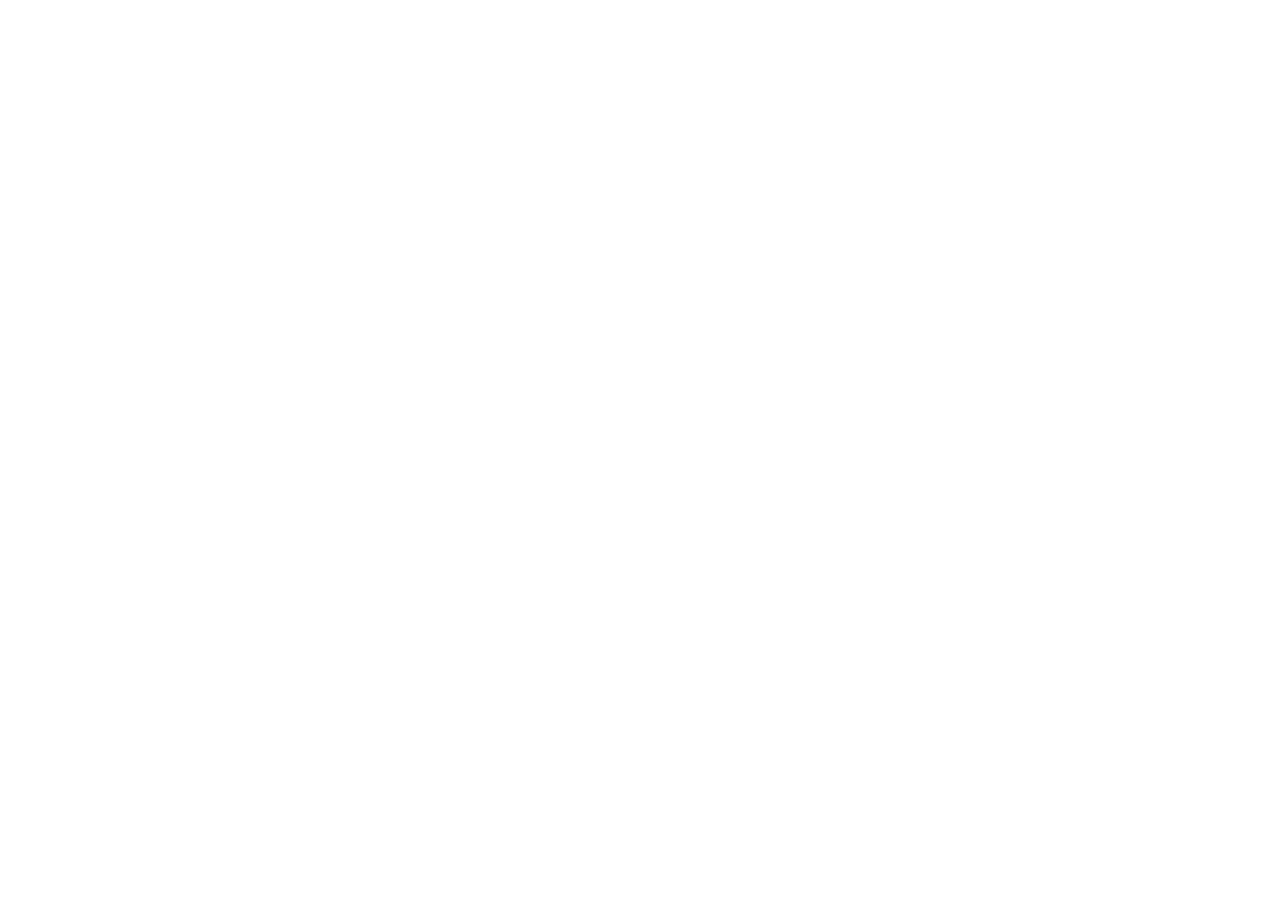
==== index.html @ e6f6403b "v" ====
<!DOCTYPE html>
<html lang="en">

<head>
    <meta charset="UTF-8">
    <meta http-equiv="X-UA-Compatible" content="IE=edge">
    <meta name="viewport" content="width=device-width, initial-scale=1.0">
    <link rel="shortcut icon" href="Images/favicon.ico" type="image/x-icon">
    <link rel="stylesheet" href="CSS/style.css">
    <title>Rockstar Games</title>
</head>

<body>
    <header>
        <nav>

        </nav>
    </header>
</body>

</html>
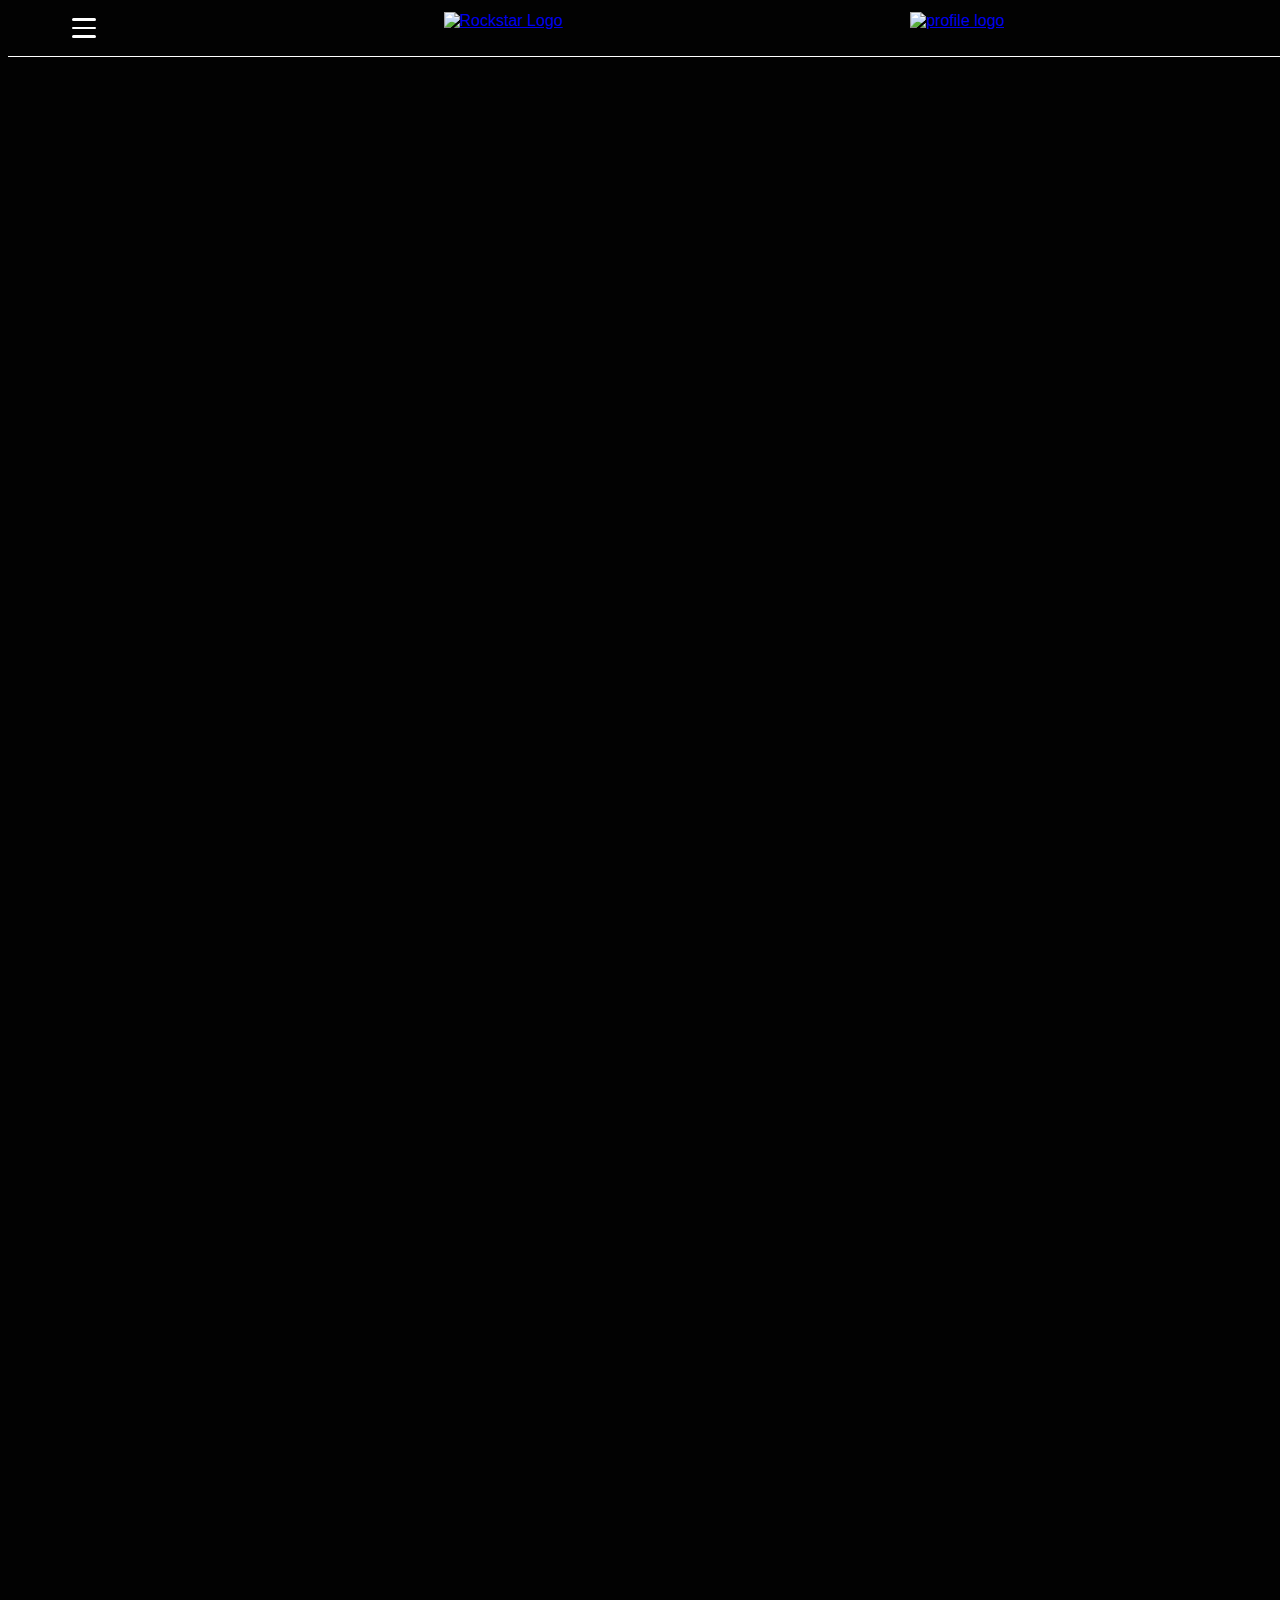
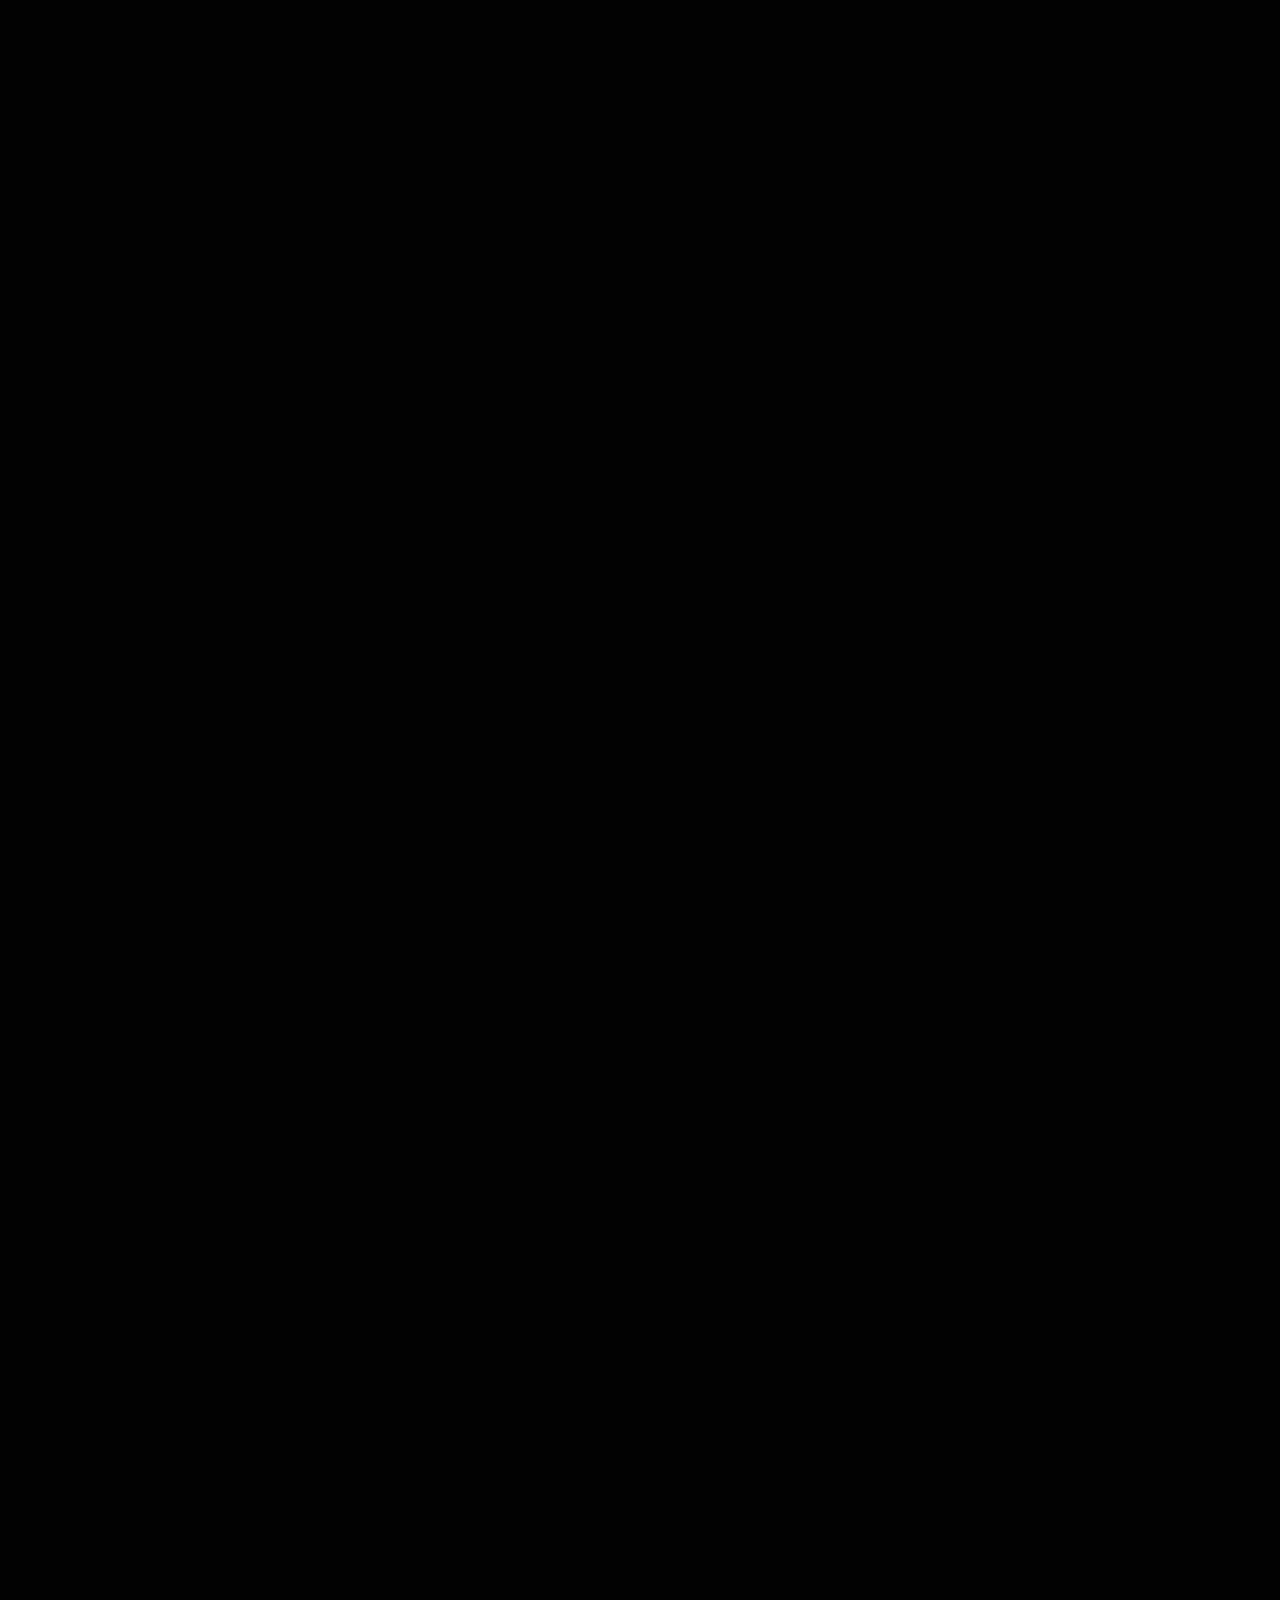
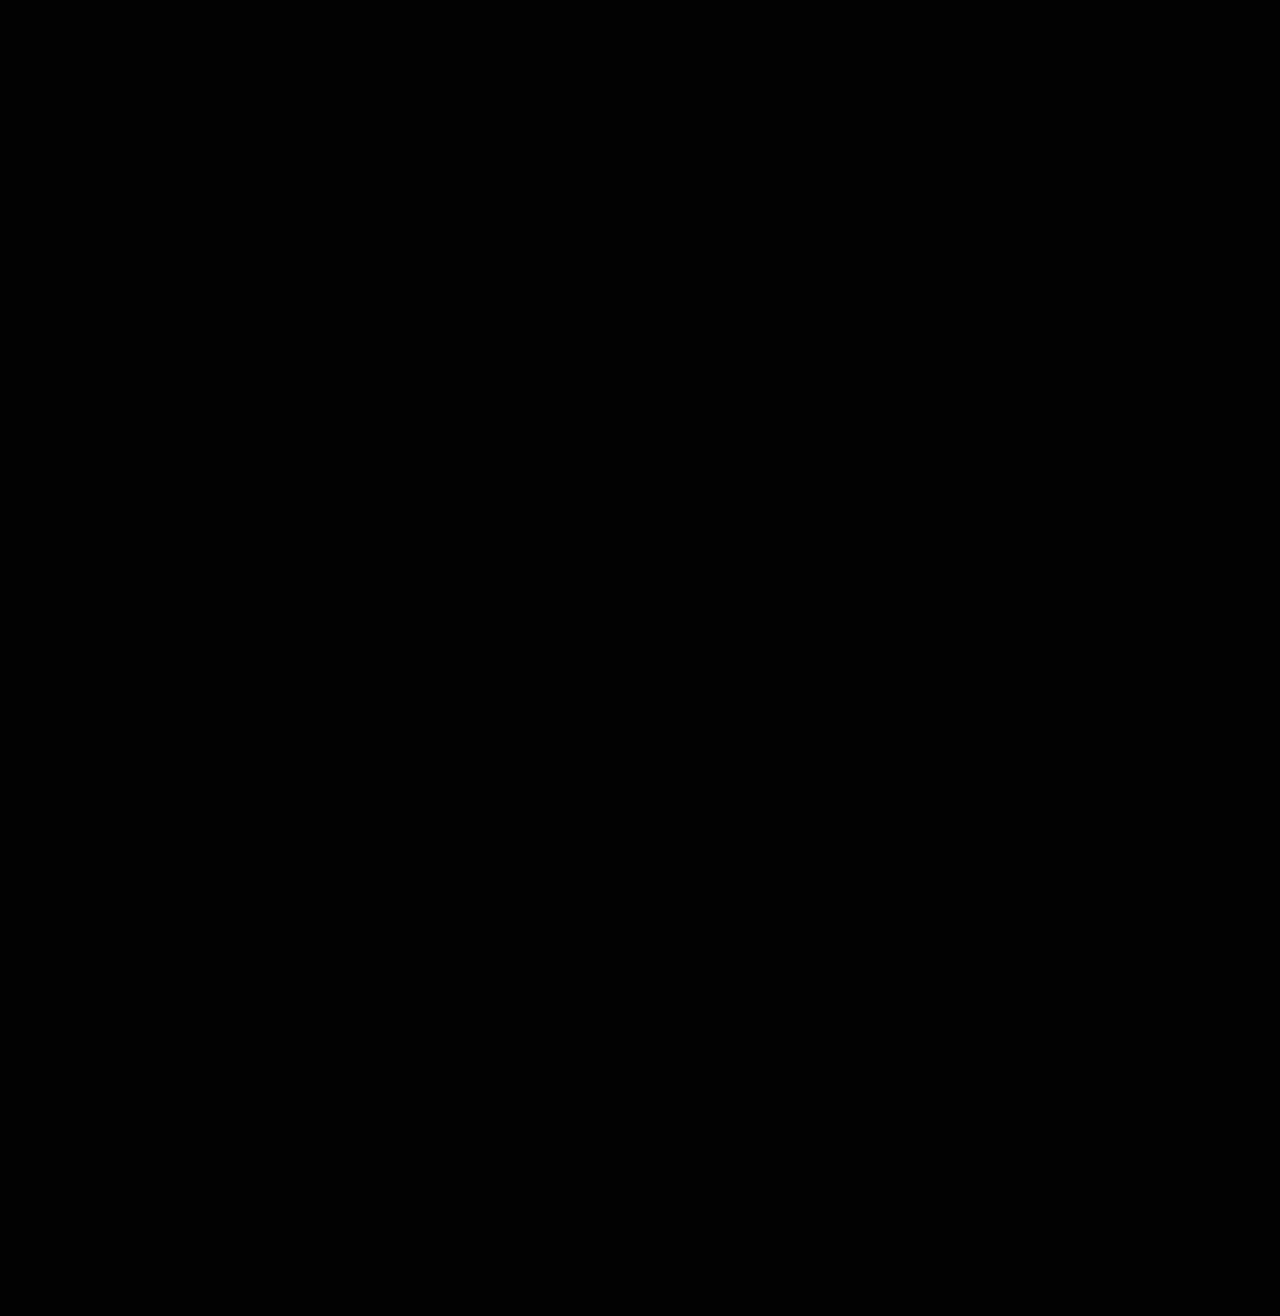
==== commit 1a331e56: "v" ====
--- a/index.html
+++ b/index.html
@@ -2,20 +2,46 @@
 <html lang="en">
 
 <head>
-    <meta charset="UTF-8">
-    <meta http-equiv="X-UA-Compatible" content="IE=edge">
-    <meta name="viewport" content="width=device-width, initial-scale=1.0">
-    <link rel="shortcut icon" href="Images/favicon.ico" type="image/x-icon">
-    <link rel="stylesheet" href="CSS/style.css">
+    <meta charset="UTF-8" />
+    <meta http-equiv="X-UA-Compatible" content="IE=edge" />
+    <meta name="viewport" content="width=device-width, initial-scale=1.0" />
+    <link rel="shortcut icon" href="Images/favicon.ico" type="image/x-icon" />
+    <link rel="stylesheet" href="CSS/style.css" />
+    <link href="https://cdn.jsdelivr.net/npm/bootstrap@5.3.0-alpha3/dist/css/bootstrap.min.css" rel="stylesheet"
+        integrity="sha384-KK94CHFLLe+nY2dmCWGMq91rCGa5gtU4mk92HdvYe+M/SXH301p5ILy+dN9+nJOZ" crossorigin="anonymous">
     <title>Rockstar Games</title>
 </head>
 
 <body>
     <header>
-        <nav>
+        <div class="header-nav text-center">
+            <div class="d-flex hamb-icon align-items-center">
+                <div>
+                    <a href="#">
+                        <div></div>
+                        <div></div>
+                        <div></div>
+                    </a>
+                </div>
+            </div>
+            <a href="#" class="logo"><img src="Images/logo.svg" alt="Rockstar Logo" class="logo-img"></a>
+            <div class="d-flex justify-content-end profile-logo align-items-center">
+                <div>
+                    <a href="#"><img src="Images/profile.svg" alt="profile logo"></a>
+                </div>
+            </div>
+        </div>
+    </header>
+    <main>
+        <div>
+            <section></section>
+        </div>
+    </main>
+    <script src="https://cdnjs.cloudflare.com/ajax/libs/jquery/3.6.4/jquery.min.js"
+        integrity="sha512-pumBsjNRGGqkPzKHndZMaAG+bir374sORyzM3uulLV14lN5LyykqNk8eEeUlUkB3U0M4FApyaHraT65ihJhDpQ=="
+        crossorigin="anonymous" referrerpolicy="no-referrer"></script>
+    <script src="JS/script.js"></script>
 
-        </nav>
-    </header>
 </body>
 
 </html>--- a/CSS/style.css
+++ b/CSS/style.css
@@ -0,0 +1,51 @@
+body {
+    background-color: #020202 !important;
+    height: 500vh;
+    font-family: "Helvetica";
+}
+
+header {
+    height: auto;
+    width: 100%;
+}
+
+.header-nav div div a div {
+    width: 24px;
+    height: 2.5px;
+    background-color: white;
+    margin: 6px 0;
+    border-radius: 10px 10px;
+}
+
+.header-nav {
+    display: grid;
+    grid-template-columns: auto auto;
+    background-color: #020202;
+    position: fixed;
+    top: 0;
+    width: 100%;
+    transition: top 0.3s;
+    padding: 12px 4rem;
+    border-bottom: 0.1px solid white;
+}
+
+.logo-img {
+    height: 55px;
+    width: 55px;
+}
+
+.hamb-icon {
+    grid-column: 1;
+    grid-row: 3;
+}
+
+.logo {
+    grid-column: 2;
+    grid-row: 3;
+}
+
+.profile-logo {
+    grid-column: 3;
+    grid-row: 3;
+    
+}
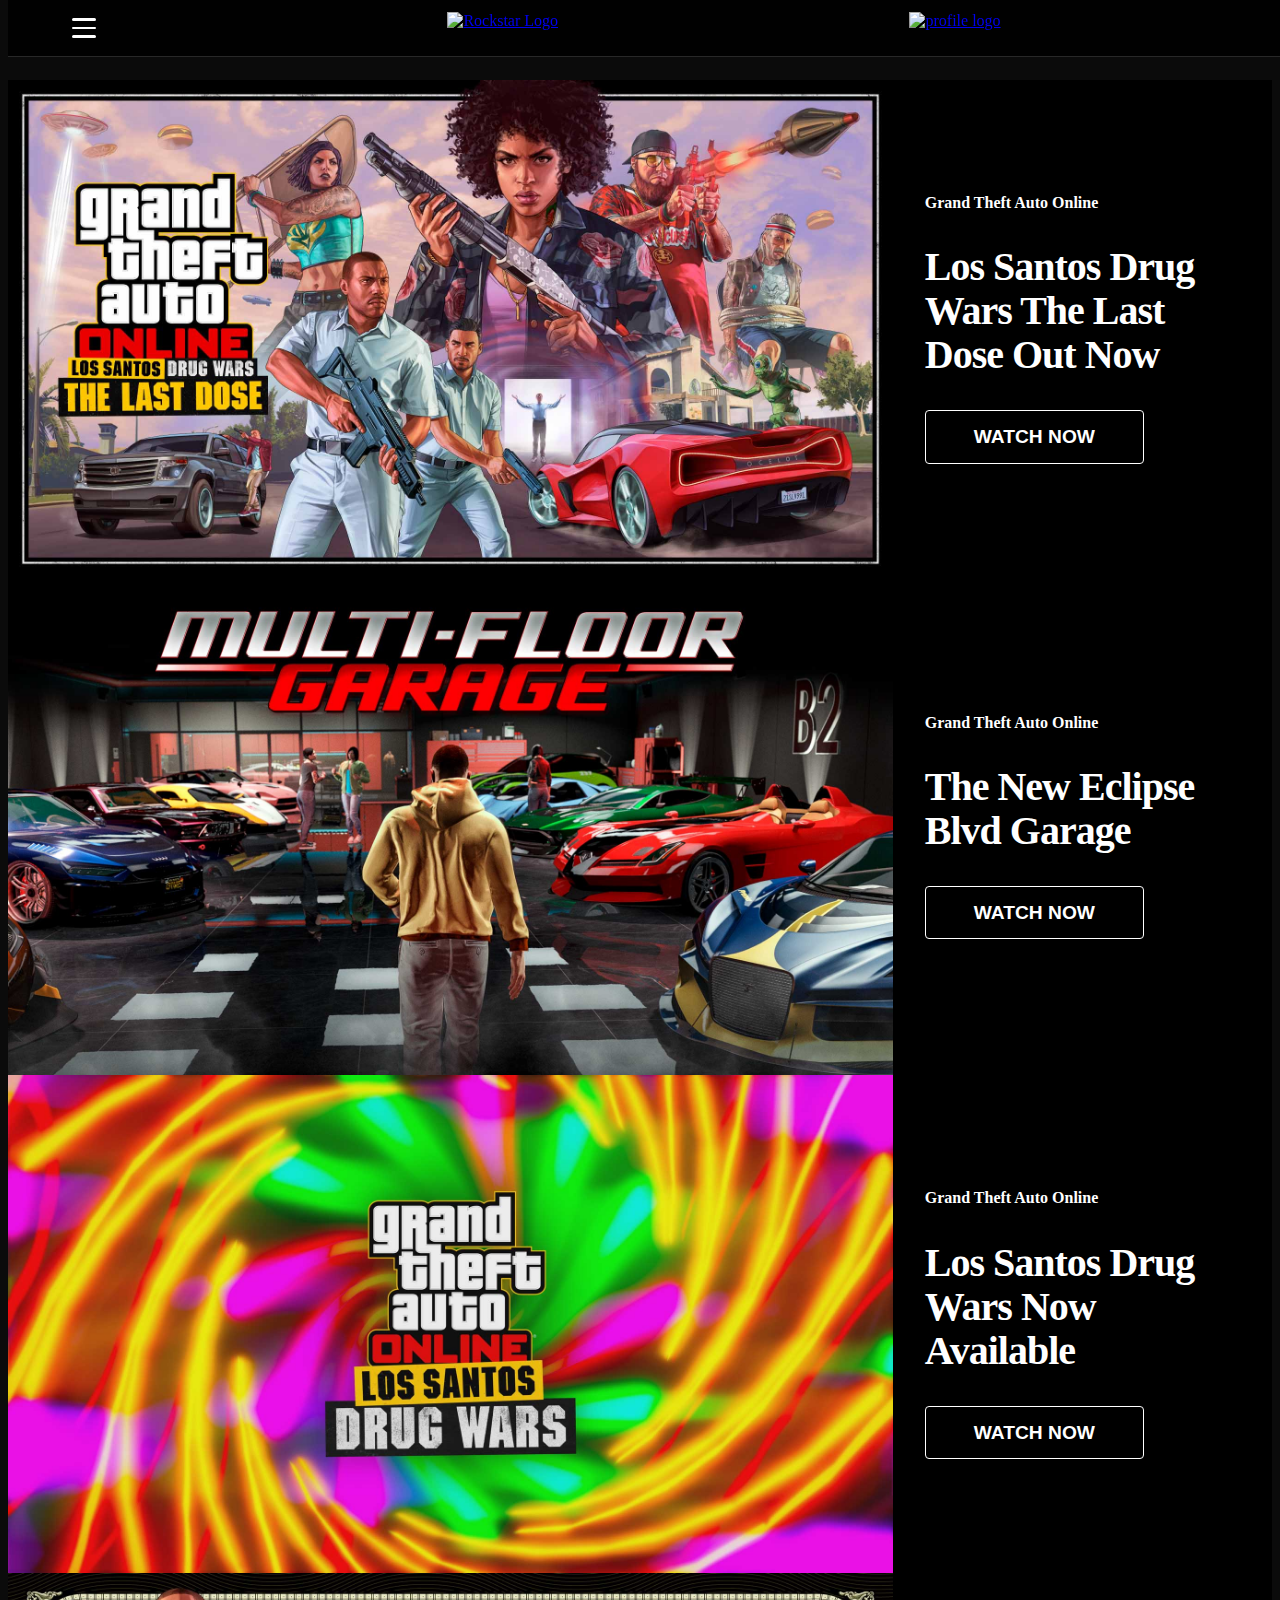
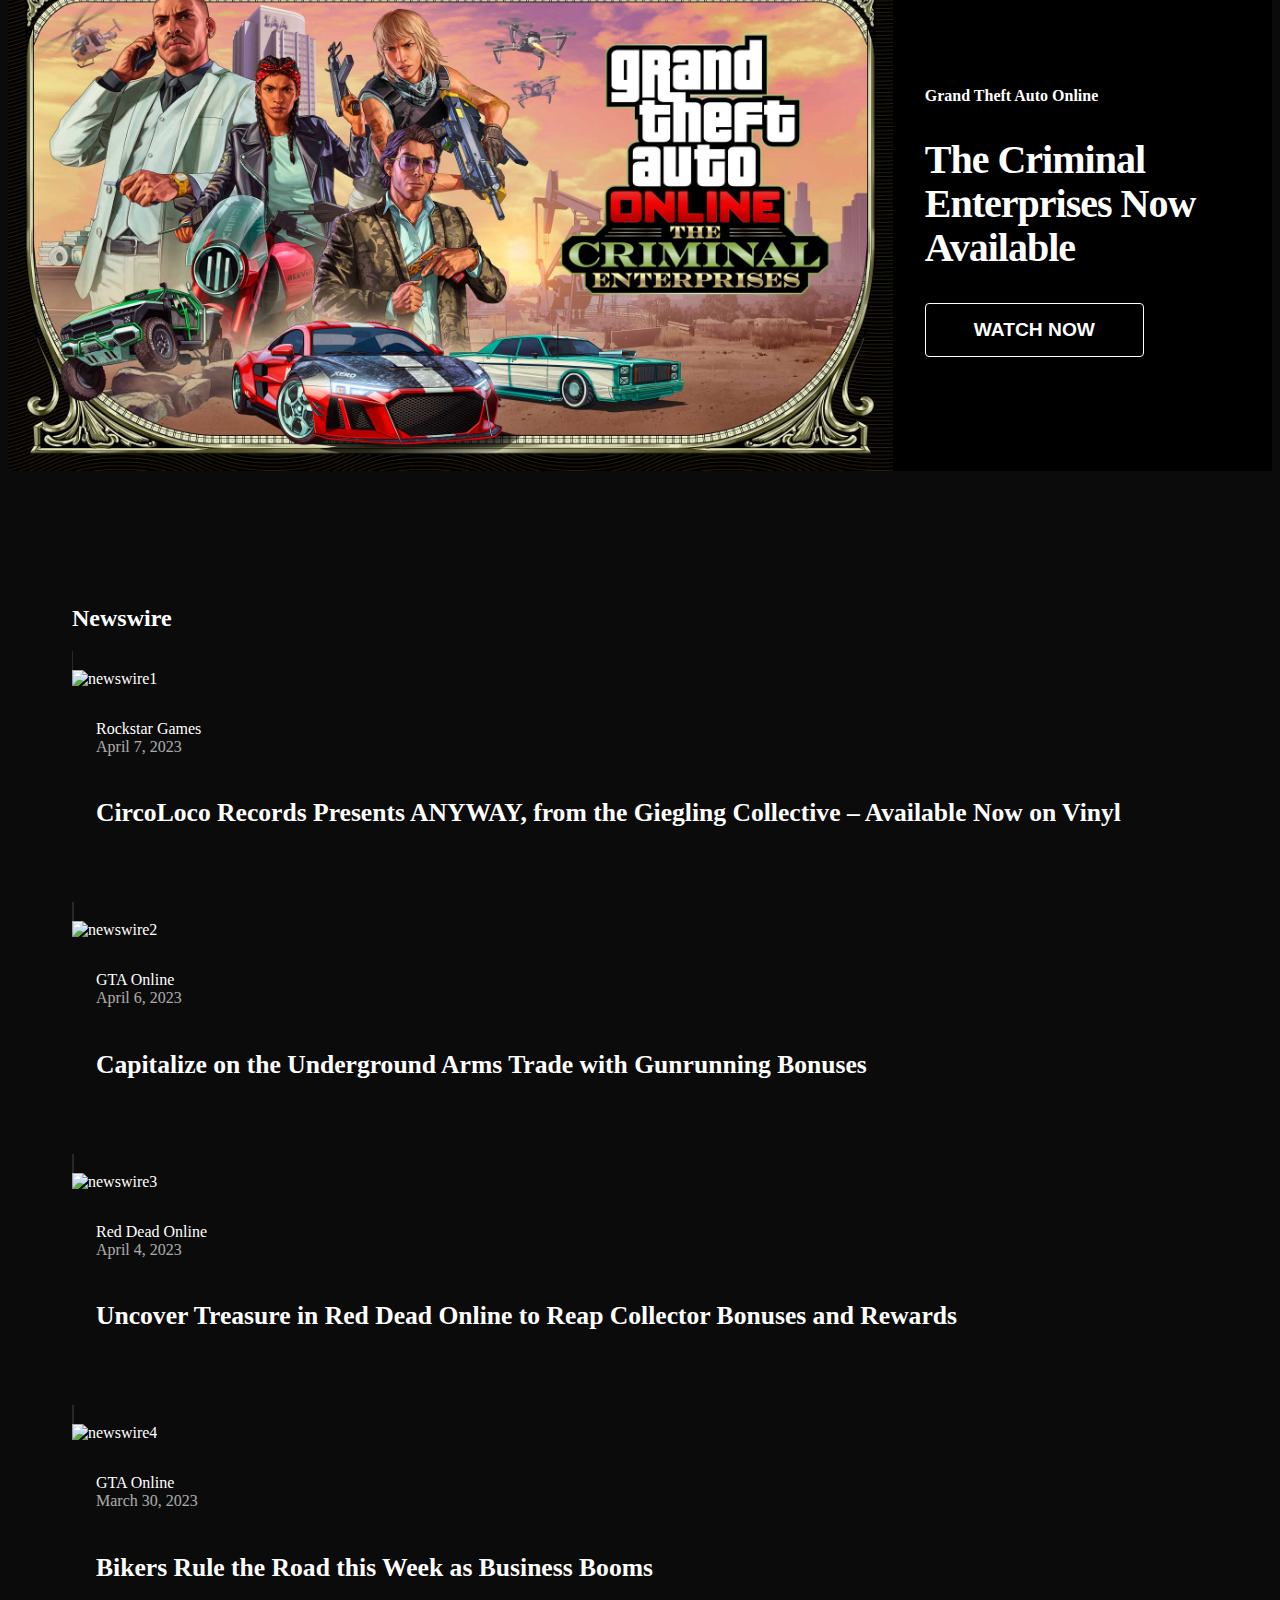
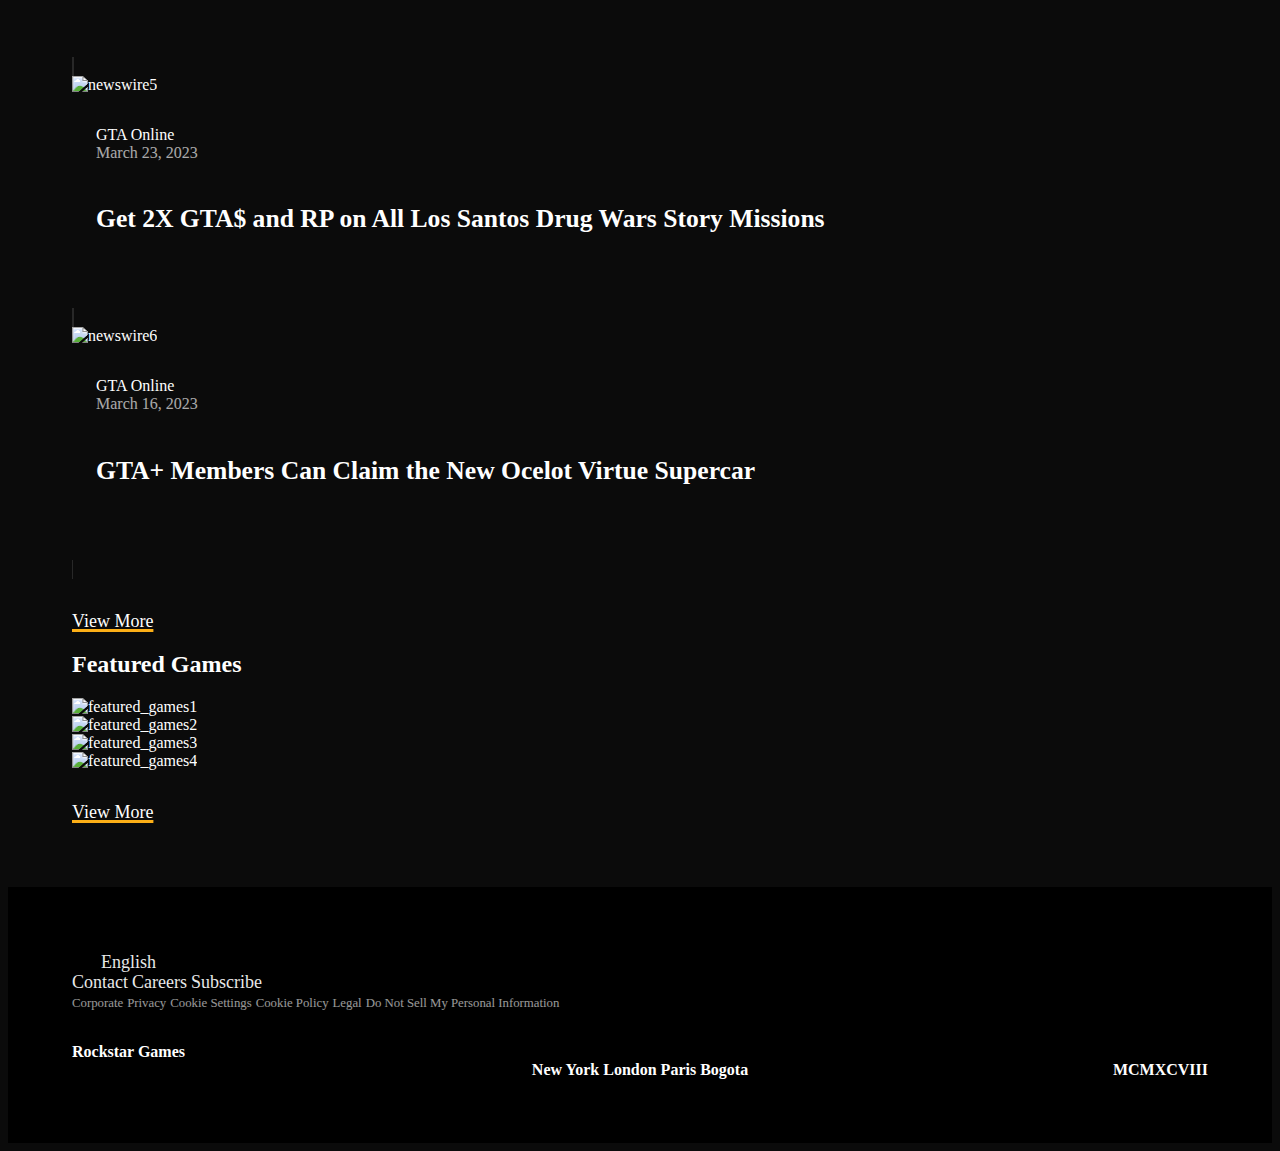
==== commit 14169fcc: "v" ====
--- a/index.html
+++ b/index.html
@@ -7,8 +7,10 @@
     <meta name="viewport" content="width=device-width, initial-scale=1.0" />
     <link rel="shortcut icon" href="Images/favicon.ico" type="image/x-icon" />
     <link rel="stylesheet" href="CSS/style.css" />
+    <link rel="stylesheet" href="//code.jquery.com/ui/1.13.2/themes/base/jquery-ui.css">
     <link href="https://cdn.jsdelivr.net/npm/bootstrap@5.3.0-alpha3/dist/css/bootstrap.min.css" rel="stylesheet"
-        integrity="sha384-KK94CHFLLe+nY2dmCWGMq91rCGa5gtU4mk92HdvYe+M/SXH301p5ILy+dN9+nJOZ" crossorigin="anonymous">
+        integrity="sha384-KK94CHFLLe+nY2dmCWGMq91rCGa5gtU4mk92HdvYe+M/SXH301p5ILy+dN9+nJOZ" crossorigin="anonymous" />
+    <link rel="stylesheet" type="text/css" href="//cdn.jsdelivr.net/npm/slick-carousel@1.8.1/slick/slick.css" />
     <title>Rockstar Games</title>
 </head>
 
@@ -17,31 +19,272 @@
         <div class="header-nav text-center">
             <div class="d-flex hamb-icon align-items-center">
                 <div>
-                    <a href="#">
+                    <a href="#" class="hamb-bars">
                         <div></div>
                         <div></div>
                         <div></div>
                     </a>
                 </div>
             </div>
-            <a href="#" class="logo"><img src="Images/logo.svg" alt="Rockstar Logo" class="logo-img"></a>
+
+            <a href="#" class="logo"><img src="Images/logo.svg" alt="Rockstar Logo" class="logo-img" /></a>
             <div class="d-flex justify-content-end profile-logo align-items-center">
                 <div>
-                    <a href="#"><img src="Images/profile.svg" alt="profile logo"></a>
-                </div>
-            </div>
+                    <a href="#"><img src="Images/profile.svg" alt="profile logo" /></a>
+                    <nav class="hide">
+                        <div>
+                            <a href="#" class="d-flex justify-content-start">Sign In</a>
+                            <a href="#" class="d-flex justify-content-start">Join Social Club</a>
+                        </div>
+                    </nav>
+                </div>
+                <div class="hide">
+                    <div><a>Sign In</a><a>Join Social Club</a></div>
+                </div>
+            </div>
+
         </div>
     </header>
-    <main>
-        <div>
-            <section></section>
+
+    <main class="mt-80">
+        <div id="sidebar" class="hide">
+            <div class="d-grid side-first">
+                <div class="side-search">
+                    <form>
+                        <button></button>
+                        <input placeholder="Search Rockstar Games">
+                    </form>
+                </div>
+                <div class="side-content">
+                    <a href="#">Newswire</a>
+                    <a href="#">Games</a>
+                    <a href="#">Videos</a>
+                    <a href="#">Downloads</a>
+                    <a href="#">Support</a>
+                    <a href="#">Social Club</a>
+                    <a href="#">Launcher</a>
+                    <a href="#">Store</a>
+                </div>
+            </div>
+        </div>
+        <section>
+            <div class="main-carousel">
+                <div class="carousel-cell">
+                    <img src="Images/slide1.jpg" alt="slide1" />
+                    <div class="slide-content w-100 ">
+                        <a class="cell-content">
+                            <div class="d-flex flex-column">
+                                <div class="d-grid cell-title">
+                                    <div>Grand Theft Auto Online</div>
+                                    <h2>Los Santos Drug Wars The Last Dose Out Now</h2>
+                                </div>
+                                <button class="align-self-start">Watch Now</button>
+                            </div>
+                        </a>
+                    </div>
+                </div>
+                <div class="carousel-cell">
+                    <img src="Images/slide2.jpg" alt="slide2" />
+                    <div class="slide-content w-100">
+                        <a class="cell-content">
+                            <div class="d-flex flex-column">
+                                <div class="d-grid cell-title">
+                                    <div>Grand Theft Auto Online</div>
+                                    <h2>The New Eclipse Blvd Garage</h2>
+                                </div>
+                                <button class="align-self-start">Watch Now</button>
+                            </div>
+                        </a>
+                    </div>
+                </div>
+                <div class="carousel-cell">
+                    <img src="Images/slide3.jpg" alt="slide3" />
+                    <div class="slide-content w-100">
+                        <a class="cell-content">
+                            <div class="d-flex flex-column">
+                                <div class="d-grid cell-title">
+                                    <div>Grand Theft Auto Online</div>
+                                    <h2>Los Santos Drug Wars Now Available</h2>
+                                </div>
+                                <button class="align-self-start">Watch Now</button>
+                            </div>
+                        </a>
+                    </div>
+                </div>
+                <div class="carousel-cell">
+                    <img src="Images/slide4.jpg" alt="slide4" />
+                    <div class="slide-content w-100">
+                        <a class="cell-content">
+                            <div class="d-flex flex-column">
+                                <div class="d-grid cell-title">
+                                    <div>Grand Theft Auto Online</div>
+                                    <h2>The Criminal Enterprises Now Available</h2>
+                                </div>
+                                <button class="align-self-start">Watch Now</button>
+                            </div>
+                        </a>
+                    </div>
+                </div>
+            </div>
+        </section>
+        <div class="newswire container d-grid">
+            <section class="d-flex flex-column">
+                <h2 class="mb-4"><a href="#">Newswire</a></h2>
+                <div class="d-grid newswire-tile">
+                    <a href="#" class="d-flex flex-column rounded-1">
+                        <div class="newswire-img w-100 rounded-1">
+                            <img class="w-100 rounded-1" src="Images/newswire1.jpg" alt="newswire1">
+                        </div>
+                        <div class="newswire-content d-grid">
+                            <div class="d-flex newswire-content-title">
+                                <div class="pe-3">Rockstar Games</div>
+                                <time datetime="4/7/23, 9:00 AM">April 7, 2023</time>
+                            </div>
+                            <h5>CircoLoco Records Presents ANYWAY, from the Giegling
+                                Collective – Available Now on Vinyl</h5>
+                        </div>
+                    </a>
+                    <a href="#" class="d-flex flex-column rounded-1">
+                        <div class="newswire-img w-100 rounded-1">
+                            <img class="w-100 rounded-1" src="Images/newswire2.jpg" alt="newswire2">
+                        </div>
+                        <div class="newswire-content d-grid">
+                            <div class="d-flex newswire-content-title">
+                                <div class="pe-3">GTA Online</div>
+                                <time datetime="4/6/23, 9:00 AM">April 6, 2023</time>
+                            </div>
+                            <h5>Capitalize on the Underground Arms Trade with Gunrunning Bonuses</h5>
+                        </div>
+                    </a>
+                    <a href="#" class="d-flex flex-column rounded-1">
+                        <div class="newswire-img w-100 rounded-1">
+                            <img class="w-100 rounded-1" src="Images/newswire3.jpg" alt="newswire3">
+                        </div>
+                        <div class="newswire-content d-grid">
+                            <div class="d-flex newswire-content-title">
+                                <div class="pe-3">Red Dead Online</div>
+                                <time datetime="4/4/23, 9:00 AM">April 4, 2023</time>
+                            </div>
+                            <h5>Uncover Treasure in Red Dead Online to Reap Collector Bonuses and Rewards</h5>
+                        </div>
+                    </a>
+                    <a href="#" class="d-flex flex-column rounded-1">
+                        <div class="newswire-img w-100 rounded-1">
+                            <img class="w-100 rounded-1" src="Images/newswire4.jpg" alt="newswire4">
+                        </div>
+                        <div class="newswire-content d-grid">
+                            <div class="d-flex newswire-content-title">
+                                <div class="pe-3">GTA Online</div>
+                                <time datetime="3/30/23, 9:00 AM">March 30, 2023</time>
+                            </div>
+                            <h5>Bikers Rule the Road this Week as Business Booms</h5>
+                        </div>
+                    </a>
+                    <a href="#" class="d-flex flex-column rounded-1">
+                        <div class="newswire-img w-100 rounded-1">
+                            <img class="w-100 rounded-1" src="Images/newswire5.jpg" alt="newswire5">
+                        </div>
+                        <div class="newswire-content d-grid">
+                            <div class="d-flex newswire-content-title">
+                                <div class="pe-3">GTA Online</div>
+                                <time datetime="3/23/23, 9:00 AM">March 23, 2023</time>
+                            </div>
+                            <h5>Get 2X GTA$ and RP on All Los Santos Drug Wars Story Missions</h5>
+                        </div>
+                    </a>
+                    <a href="#" class="d-flex flex-column rounded-1">
+                        <div class="newswire-img w-100 rounded-1">
+                            <img class="w-100 rounded-1" src="Images/newswire6.jpg" alt="newswire6">
+                        </div>
+                        <div class="newswire-content d-grid">
+                            <div class="d-flex newswire-content-title">
+                                <div class="pe-3">GTA Online</div>
+                                <time datetime="3/16/23, 9:00 AM">March 16, 2023</time>
+                            </div>
+                            <h5>GTA+ Members Can Claim the New Ocelot Virtue Supercar</h5>
+                        </div>
+                    </a>
+                </div>
+                <a href="#" class="viewmore">View More</a>
+            </section>
+            <section class="d-flex flex-column justify-content-center">
+                <h2 class="mb-4"><a href="#">Featured Games</a></h2>
+                <div class="d-grid featured-games">
+                    <a href="#" class="d-flex flex-column rounded-1">
+                        <div class="newswire-img w-100 rounded-1">
+                            <img class="w-100 rounded-1" src="Images/featured_games1.jpg" alt="featured_games1">
+                        </div>
+
+                    </a>
+                    <a href="#" class="d-flex flex-column rounded-1">
+                        <div class="newswire-img w-100 rounded-1">
+                            <img class="w-100 rounded-1" src="Images/featured_games2.jpg" alt="featured_games2">
+                        </div>
+
+                    </a>
+                    <a href="#" class="d-flex flex-column rounded-1">
+                        <div class="newswire-img w-100 rounded-1">
+                            <img class="w-100 rounded-1" src="Images/featured_games3.jpg" alt="featured_games3">
+                        </div>
+
+                    </a>
+                    <a href="#" class="d-flex flex-column rounded-1">
+                        <div class="newswire-img w-100 rounded-1">
+                            <img class="w-100 rounded-1" src="Images/featured_games4.jpg" alt="featured_games4">
+                        </div>
+
+                    </a>
+                </div>
+                <a href="#" class="viewmore">View More</a>
+            </section>
         </div>
     </main>
+    <footer class="d-flex">
+        <div class="footer-first">
+            <div class="position-relative">
+                <button class="footer-lang">
+                    <i></i>
+                    <span>English</span>
+                </button>
+            </div>
+        </div>
+        <div class="d-flex justify-content-start footer-contact">
+            <a href="">Contact</a>
+            <a href="">Careers</a>
+            <a href="">Subscribe</a>
+        </div>
+        <div class="d-flex justify-content-start footer-privacy">
+            <a href="#">Corporate</a>
+            <a href="#">Privacy</a>
+            <a href="#">Cookie Settings</a>
+            <a href="#">Cookie Policy</a>
+            <a href="#">Legal</a>
+            <a href="#">Do Not Sell My Personal Information</a>
+        </div>
+        <div class="d-flex justify-content-end footer-socials">
+            <a href="#"></a>
+            <a href="#"></a>
+            <a href="#"></a>
+            <a href="#"></a>
+            <a href="#"></a>
+        </div>
+        <section class="d-grid footer-section">
+            <div>Rockstar Games</div>
+            <div class="d-grid">
+                <span>New York</span>
+                <span>London</span>
+                <span>Paris</span>
+                <span>Bogota</span>
+            </div>
+            <div>MCMXCVIII</div>
+        </section>
+    </footer>
     <script src="https://cdnjs.cloudflare.com/ajax/libs/jquery/3.6.4/jquery.min.js"
         integrity="sha512-pumBsjNRGGqkPzKHndZMaAG+bir374sORyzM3uulLV14lN5LyykqNk8eEeUlUkB3U0M4FApyaHraT65ihJhDpQ=="
         crossorigin="anonymous" referrerpolicy="no-referrer"></script>
+    <script type="text/javascript" src="//cdn.jsdelivr.net/npm/slick-carousel@1.8.1/slick/slick.min.js"></script>
+    <script src="https://code.jquery.com/ui/1.13.2/jquery-ui.js"></script>
     <script src="JS/script.js"></script>
-
 </body>
 
 </html>--- a/CSS/style.css
+++ b/CSS/style.css
@@ -1,12 +1,119 @@
+@import url(http://db.onlinewebfonts.com/c/04e6981992c0e2e7642af2074ebe3901?family=Helvetica+Now+Display);
+
 body {
-    background-color: #020202 !important;
-    height: 500vh;
-    font-family: "Helvetica";
+    background-color: #0b0b0b !important;
+    font-family: "Helvetica Now Display" !important;
+    color: white;
 }
 
 header {
     height: auto;
     width: 100%;
+}
+
+#sidebar {
+    position: fixed;
+    top: 0px;
+    width: min-content;
+    bottom: 0px;
+    z-index: 999;
+    background: #040404;
+}
+
+.side-first {
+    grid-gap: 2rem;
+    grid-template-columns: 1fr;
+    grid-template-rows: auto 1fr auto;
+    height: 100%;
+    overflow-y: auto;
+    padding-top: calc(60px + 2rem);
+}
+
+.side-search,
+.side-content {
+    margin: 0 auto;
+    max-width: 1920px;
+    padding-left: 4rem;
+    padding-right: 4rem;
+    width: 100%;
+}
+
+.side-search form {
+    min-width: 20rem;
+    background: #111;
+    border-radius: 4px;
+    display: flex;
+    position: relative;
+}
+
+.side-search form button {
+    background-color: initial;
+    background-image: url(../Images/search.svg);
+    background-origin: content-box;
+    background-position: 0;
+    background-repeat: no-repeat;
+    border: none;
+    content: "";
+    cursor: pointer;
+    margin: 0 0 0 1rem;
+    width: 36px;
+    font-size: 100%;
+    line-height: 1.15;
+}
+
+.side-search form input {
+    background-color: initial;
+    border: none;
+    color: #fff;
+    outline: none;
+    padding: 1rem;
+    width: 100%;
+    font-size: 100%;
+    line-height: 1.15;
+    margin: 0;
+}
+
+.side-content {
+    opacity: 1;
+    grid-gap: 1rem;
+    color: #fff;
+    display: grid;
+    font-size: 1.7rem;
+    font-weight: 700;
+    grid-auto-rows: max-content;
+    margin-bottom: 2rem;
+    padding-bottom: 4rem;
+    transition: opacity .4s ease-in;
+}
+
+.side-content a {
+    color: inherit;
+    text-decoration: none;
+    min-width: max-content;
+    text-decoration: none;
+    transition: color .3s ease;
+    width: 100%;
+    font-size: 2rem;
+    font-weight: 700;
+}
+.side-content a:hover{
+    color: #fcaf17;
+}
+
+.side-content a:nth-last-child(1)::after,
+.side-content a:nth-last-child(2)::after,
+.side-content a:nth-last-child(3)::after,
+.side-content a:nth-last-child(4)::after {
+    background-image: url(../Images/subscribe.svg);
+    background-position: 0 50%;
+    background-repeat: no-repeat;
+    background-size: 100%;
+    content: "";
+    display: inline-block;
+    height: 1.2rem;
+    margin-left: 0.5rem;
+    vertical-align: initial;
+    width: 1.2rem;
 }
 
 .header-nav div div a div {
@@ -26,7 +133,10 @@
     width: 100%;
     transition: top 0.3s;
     padding: 12px 4rem;
-    border-bottom: 0.1px solid white;
+    border-bottom: 1px solid #282828;
+    z-index: 9999;
+    backdrop-filter: blur(40px);
+    background: rgba(0, 0, 0, 0.85);
 }
 
 .logo-img {
@@ -47,5 +157,452 @@
 .profile-logo {
     grid-column: 3;
     grid-row: 3;
-    
-}
+}
+
+nav{
+    display: flex;
+    border-radius: 8px;
+    flex-direction: column;
+    overflow: hidden;
+    position: absolute;
+    border: 1px solid #2d2d2d;
+    width: 20%;
+    height: auto;
+    top: 90px;
+    right: 60px;
+}
+nav div:first-child{
+    border-radius: 0 0 8px 8px;
+}
+nav div:first-child a:first-child,
+nav div:first-child a:last-child
+{
+    border-bottom: 1px solid #2d2d2d;
+    color: #e8e8e8;
+    text-decoration: none;
+    background-color: #121212;
+    font-size: 1rem;
+    font-weight:400;
+    letter-spacing: 0;
+    line-height: 1.6;
+    padding: 1rem;
+    position: relative;
+    transition: all .3s ease-in-out;
+}
+nav div:first-child a:first-child::before{
+    align-self: center;
+    background: url(../Images/subscribe.svg) 100%/contain no-repeat;
+    content: "";
+    flex-grow: 1;
+    height: 1rem;
+    order: 3;
+    width: 1rem;
+    font-size: 0.75rem;
+    font-weight:400;
+    letter-spacing: 0;
+    line-height: 1.6;
+}
+nav div:first-child a:last-child::before{
+    align-self: center;
+    background: url(../Images/subscribe.svg) 100%/contain no-repeat;
+    content: "";
+    flex-grow: 1;
+    height: 1rem;
+    order: 3;
+    width: 1rem;
+    font-size: 0.75rem;
+    font-weight:400;
+    letter-spacing: 0;
+    line-height: 1.6;
+}
+nav div:first-child a:hover{
+    background-color: hsla(0,0%,100%,.15);
+}
+
+main {
+    margin-top: 80px;
+}
+
+.main-carousel {
+    background: #000;
+}
+
+.carousel-cell {
+    display: grid !important;
+    grid-template-columns: 70% 1fr;
+    cursor: grab;
+}
+.carousel-cell:active {
+    cursor: grabbing;
+}
+
+.carousel-cell img {
+    width: 100%;
+    height: auto;
+    transition: opacity 1s;
+}
+
+.cell-content {
+    text-decoration: none;
+    color: #fff;
+    font-weight: bold;
+}
+
+.cell-content div:first-child {
+    grid-gap: 2rem;
+}
+
+.cell-content button {
+    align-self: center;
+    background: transparent;
+    border: 1px solid white;
+    border-radius: 0.25rem;
+    color: inherit;
+    color: white;
+    cursor: pointer;
+    display: inline-block;
+    font-weight: 700;
+    line-height: 100%;
+    padding: 1rem 3rem;
+    text-transform: uppercase;
+    transition: all 0.2s ease;
+    font-size: 120%;
+}
+
+.slide-content {
+    padding: 4rem 2rem;
+    display: flex;
+    align-items: center;
+}
+
+.cell-title {
+    grid-gap: 0.5rem !important;
+    font-weight: 700;
+}
+
+.cell-title h2 {
+    font-size: 2.5rem;
+    line-height: 1.1;
+    letter-spacing: -0.025em;
+}
+
+.slider-dot {
+    background: hsla(0, 0%, 100%, 0.4);
+    border: none;
+    border-radius: 2px;
+    cursor: pointer;
+    height: 4px;
+    max-width: 4rem;
+    outline: none;
+    padding: 0;
+    transition: background 0.3s;
+    width: 100%;
+}
+
+.slick-active .slider-dot {
+    background: white !important;
+}
+
+.slick-dots li {
+    display: inline;
+    margin-right: 0.5rem;
+}
+
+.slick-dots {
+    text-align: center;
+    margin-top: 20px;
+    padding-bottom: 20px;
+}
+
+.newswire h1 {
+    color: #fff;
+}
+
+.newswire {
+    margin-top: 50px;
+    grid-gap: 8rem;
+    padding: 4rem;
+}
+
+.newswire a {
+    text-decoration: none;
+    color: white;
+}
+
+.newswire-tile {
+    grid-template-columns: repeat(6, minmax(0, 1fr));
+    grid-gap: 1.5rem;
+    margin-bottom: 2rem;
+}
+
+.newswire-tile a {
+    grid-column: span 2;
+    border: 1px solid #282828;
+}
+
+.newswire-content {
+    padding: 2rem 1.5rem;
+    grid-gap: 0.5rem;
+}
+
+.newswire-content-title time {
+    font-size: 1rem;
+    font-weight: 400;
+    opacity: 0.65;
+}
+
+.newswire-content h5 {
+    font-size: 1.6rem !important;
+}
+
+.viewmore {
+    background: transparent;
+    border: none;
+    font-weight: 400;
+    line-height: unset;
+    padding: 0;
+    position: relative;
+    text-transform: none;
+    z-index: 1;
+    align-self: center;
+    font-size: large;
+    transition: all 0.2s ease;
+    text-decoration: underline #fcaf17 3px !important;
+}
+
+.viewmore:before {
+    background: #fcaf17;
+    border-radius: 0.25rem;
+    bottom: 0;
+    content: "";
+    display: block;
+    left: -0.1rem;
+    position: absolute;
+    transition: all .2s ease;
+    width: calc(100% + 0.2rem);
+    z-index: -1;
+}
+
+.viewmore:hover {
+    color: #161616;
+    background: #fcaf17;
+    border-color: #fcaf17;
+    border-radius: 0.25rem;
+}
+
+.viewmore:hover:before {
+    background: #fcaf17;
+    height: 100%;
+    left: -0.5rem;
+    width: calc(100% + 1rem);
+    border-radius: 0.25rem;
+}
+
+.featured-games {
+    grid-template-columns: repeat(4, minmax(0, 1fr));
+    grid-gap: 1.5rem;
+    margin-bottom: 2rem;
+}
+
+footer {
+    background: #000;
+    padding: 4rem;
+    flex-flow: row wrap;
+    justify-content: space-between;
+    grid-row-gap: 4rem;
+}
+
+.footer-first {
+    flex: 0;
+    order: 1;
+    font-size: large;
+}
+
+.footer-lang {
+    align-items: center;
+    background: none;
+    border: none;
+    color: #e8e8e8;
+    cursor: pointer;
+    display: flex;
+    outline: none;
+    padding: 0;
+    font-family: inherit;
+    font-size: 100%;
+    line-height: 1.15;
+}
+
+.footer-lang i {
+    background-image: url(../Images/world.svg);
+    background-repeat: no-repeat;
+    background-size: contain;
+    margin-right: 0.5rem;
+    width: 21px;
+}
+
+.footer-lang i::after {
+    content: "";
+    display: block;
+    padding-top: 100%;
+}
+
+.footer-lang span {
+    padding-right: calc(0.5rem + 24px);
+    position: relative;
+    width: max-content;
+}
+
+.footer-contact {
+    flex-basis: 50%;
+    grid-gap: 1rem;
+    color: #e8e8e8;
+    order: 0;
+}
+
+.footer-contact a {
+    font-size: large;
+    color: #e8e8e8;
+    text-decoration: none;
+}
+
+.footer-contact a:hover {
+    color: #fcaf17;
+}
+
+.footer-contact a:last-child::after {
+    background-image: url(../Images/subscribe.svg);
+    background-position: 0 50%;
+    background-repeat: no-repeat;
+    background-size: 100%;
+    background-size: 75%;
+    content: "";
+    display: inline-block;
+    height: 1rem;
+    margin-left: 0.5rem;
+    vertical-align: initial;
+    width: 1rem;
+}
+
+.footer-privacy {
+    order: 2;
+    flex-basis: 50%;
+    grid-gap: 1rem;
+    color: #e8e8e8;
+}
+
+.footer-privacy a {
+    text-decoration: none;
+    color: #e8e8e8;
+    font-size: 0.8rem;
+    opacity: 0.65;
+}
+
+.footer-privacy a:hover {
+    color: #fcaf17;
+    opacity: 1;
+}
+
+.footer-socials {
+    order: 3;
+    flex-basis: 50%;
+    grid-gap: 2rem;
+    color: #e8e8e8;
+}
+
+.footer-socials a:hover {
+    filter: brightness(0) saturate(100%) invert(76%) sepia(15%) saturate(5173%) hue-rotate(348deg) brightness(105%) contrast(98%);
+}
+
+.footer-socials a:nth-child(1) {
+    background-image: url(../Images/twitch.svg);
+    color: #e8e8e8;
+    text-decoration: none;
+    background-position: 50%;
+    background-repeat: no-repeat;
+    background-size: 100%;
+    height: 24px;
+    width: 24px;
+}
+
+.footer-socials a:nth-child(2) {
+    background-image: url(../Images/instagram.svg);
+    color: #e8e8e8;
+    text-decoration: none;
+    background-position: 50%;
+    background-repeat: no-repeat;
+    background-size: 100%;
+    height: 24px;
+    width: 24px;
+}
+
+.footer-socials a:nth-child(3) {
+    background-image: url(../Images/twitter.svg);
+    color: #e8e8e8;
+    text-decoration: none;
+    background-position: 50%;
+    background-repeat: no-repeat;
+    background-size: 100%;
+    height: 24px;
+    width: 24px;
+}
+
+.footer-socials a:nth-child(4) {
+    background-image: url(../Images/youtube.svg);
+    color: #e8e8e8;
+    text-decoration: none;
+    background-position: 50%;
+    background-repeat: no-repeat;
+    background-size: 100%;
+    height: 24px;
+    width: 24px;
+}
+
+.footer-socials a:nth-child(5) {
+    background-image: url(../Images/facebook.svg);
+    color: #e8e8e8;
+    text-decoration: none;
+    background-position: 50%;
+    background-repeat: no-repeat;
+    background-size: 100%;
+    height: 24px;
+    width: 24px;
+}
+
+.footer-section {
+    grid-auto-flow: column;
+    grid-template-columns: repeat(auto-fit, minmax(0, 1fr));
+    justify-content: space-between;
+    grid-gap: 1rem;
+    color: #fff;
+    font-size: 75%;
+    font-weight: 700;
+    justify-items: center;
+    margin-top: 2rem;
+    flex-basis: 100%;
+    order: 4;
+    font-size: medium;
+}
+
+
+.footer-section div:first-child,
+.footer-section div:last-child {
+    width: 100%;
+    font-weight: 700;
+}
+
+.footer-section div:nth-child(2) {
+    left: 50%;
+    position: absolute;
+    transform: translateX(-50%);
+    grid-gap: 1rem;
+    grid-auto-flow: column;
+    justify-content: center;
+}
+
+.footer-section div:last-child {
+    text-align: right;
+}
+
+.hide {
+    display: none;
+}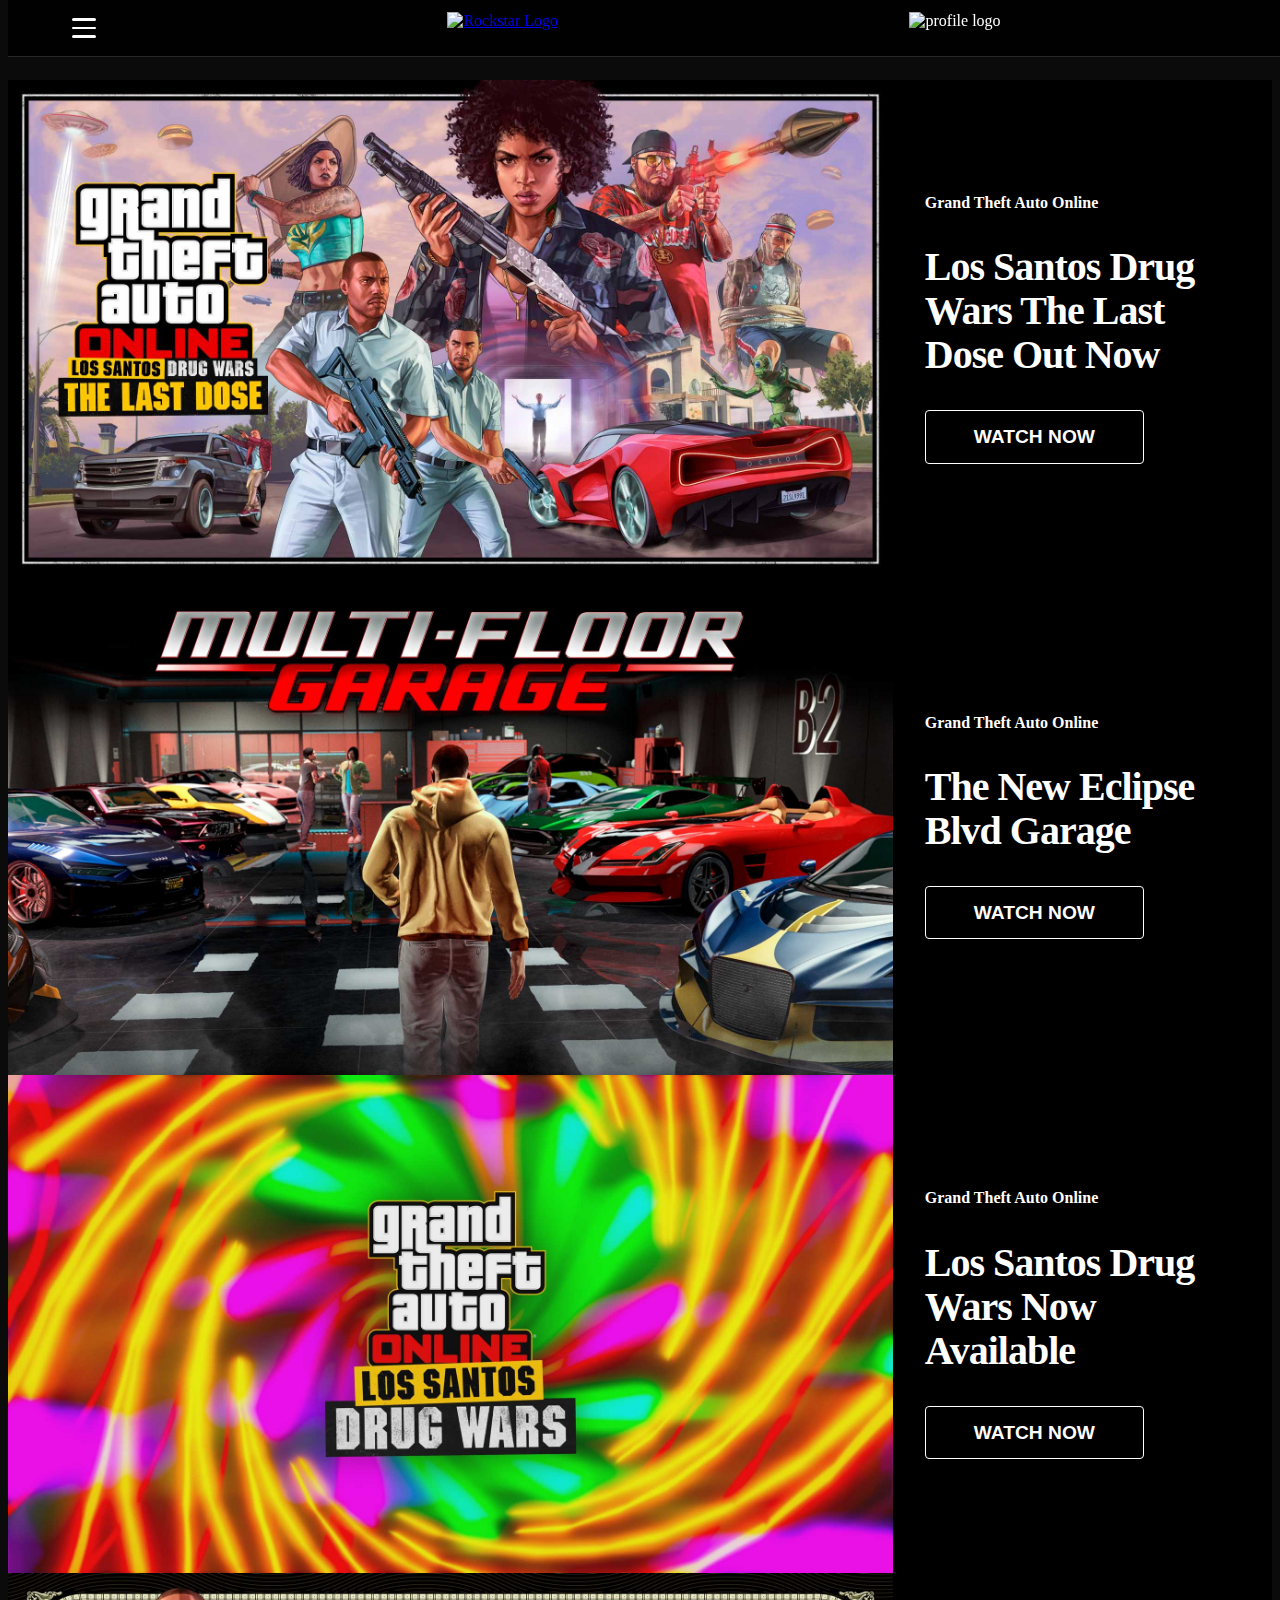
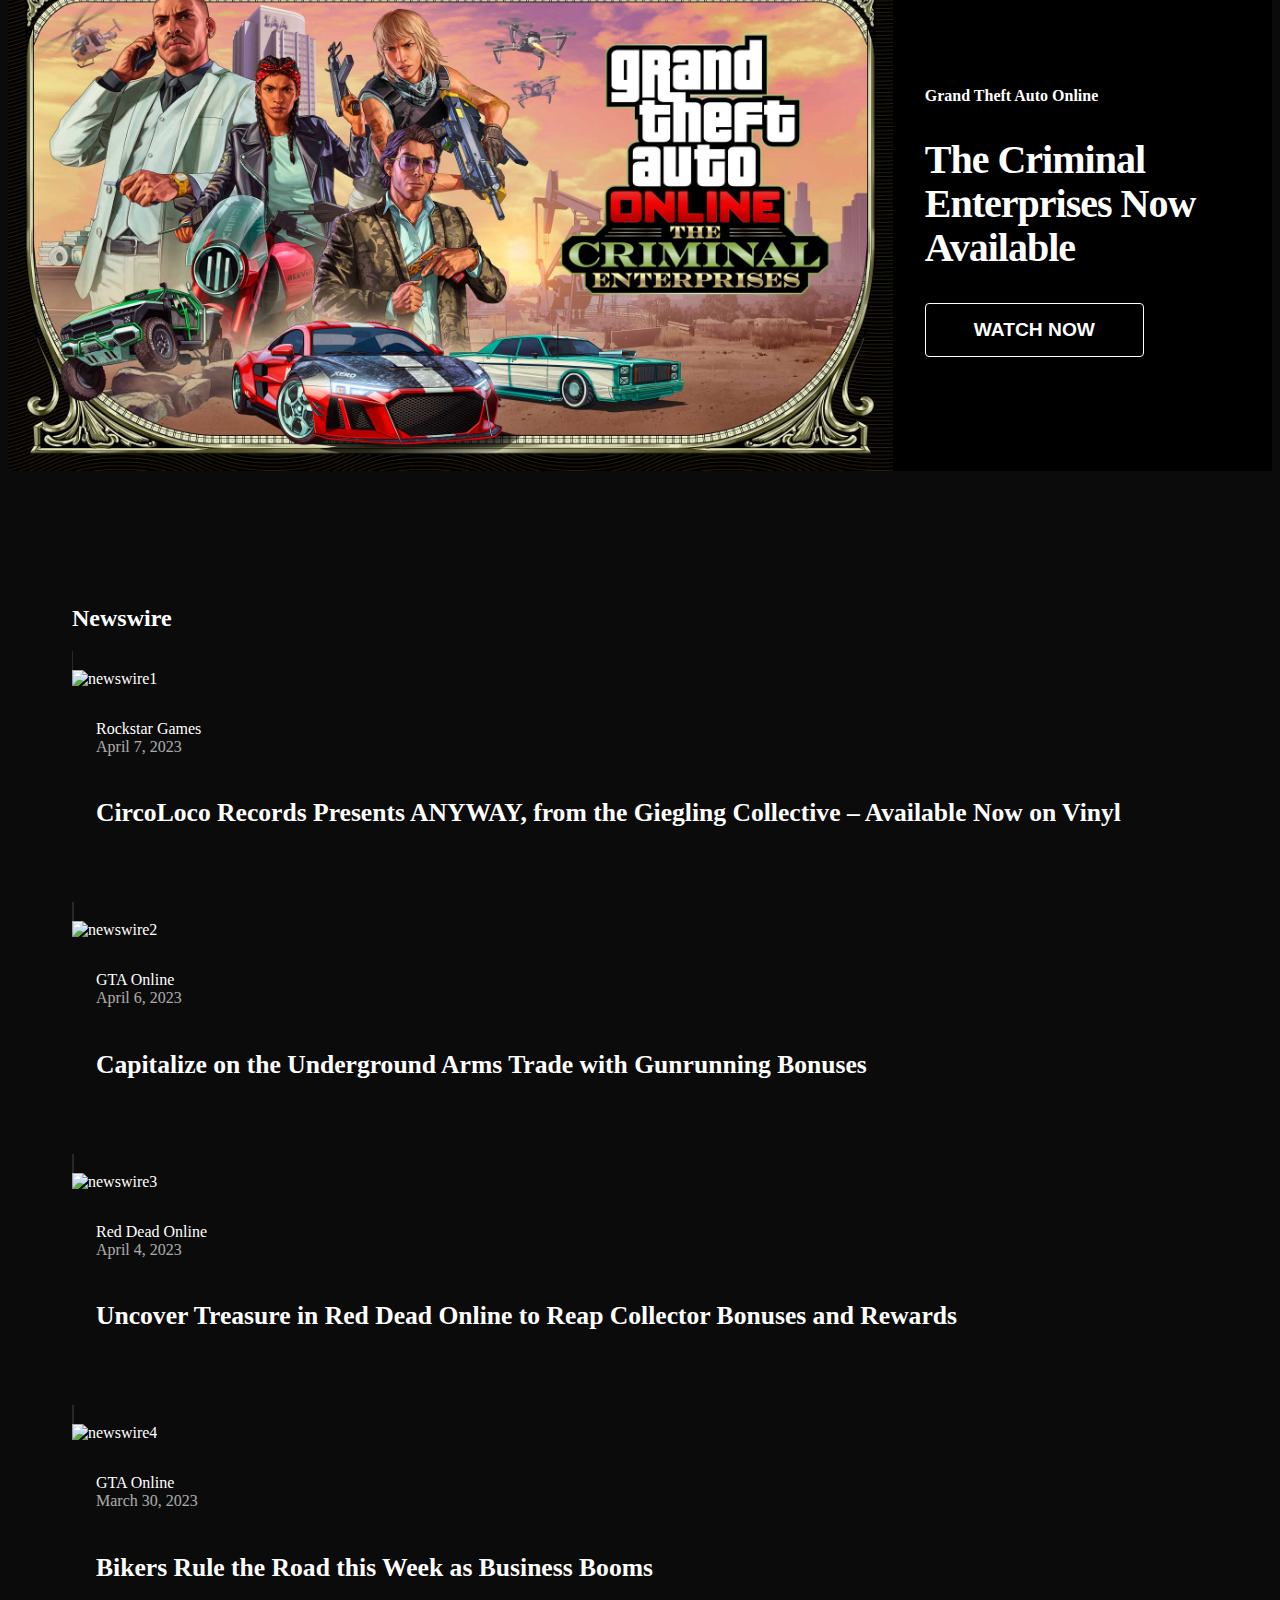
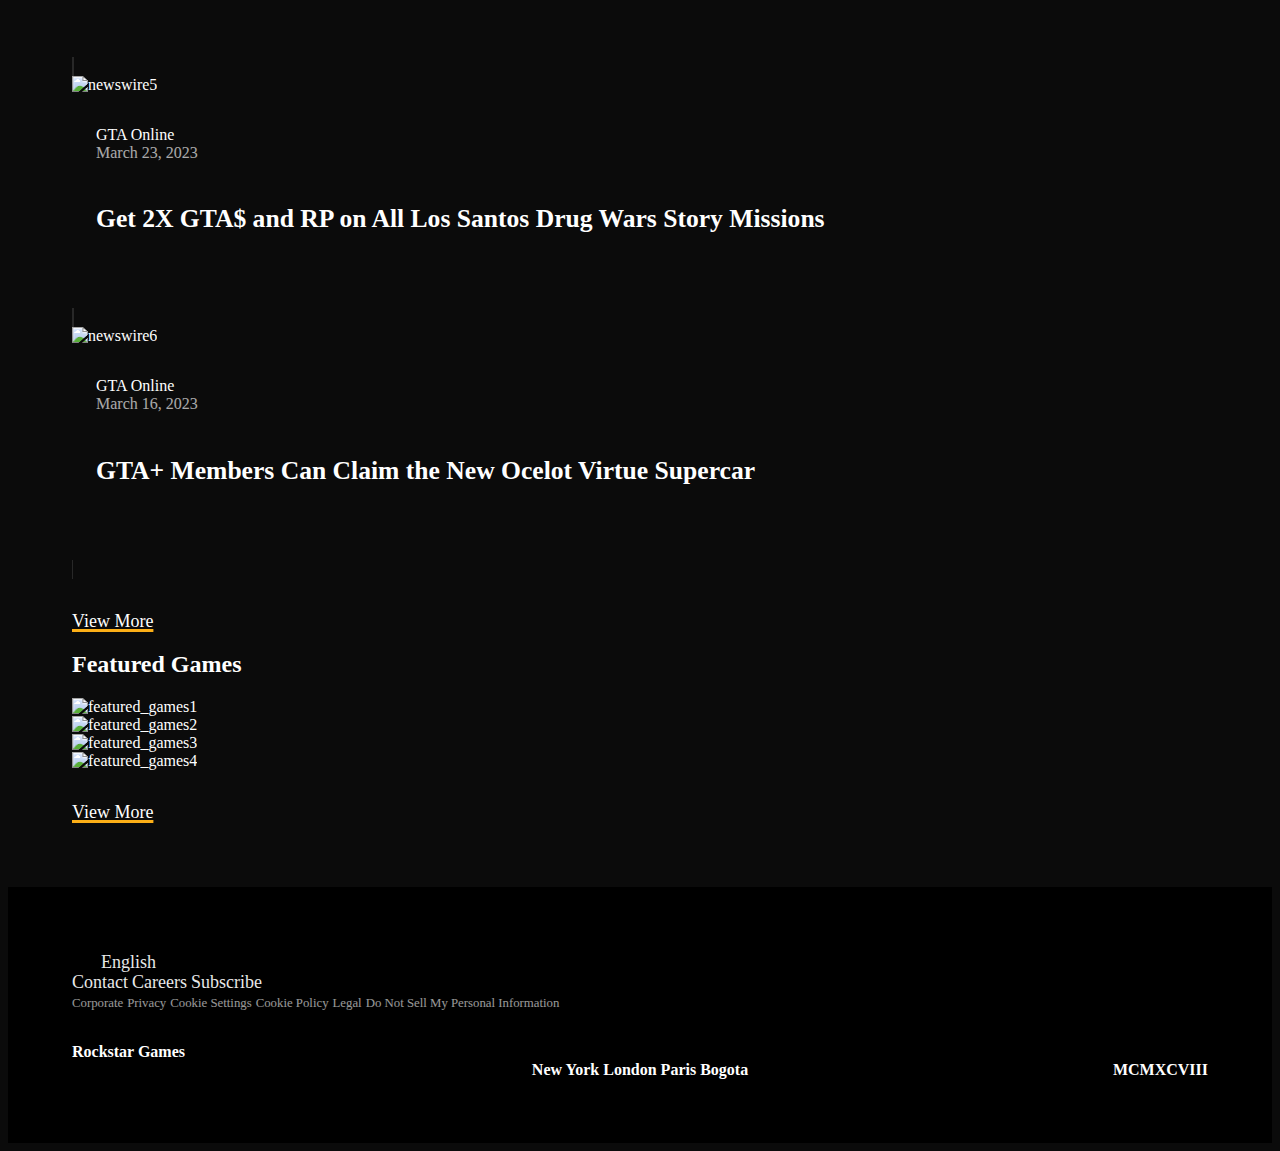
==== commit 129d0950: "v" ====
--- a/index.html
+++ b/index.html
@@ -1,13 +1,13 @@
 <!DOCTYPE html>
 <html lang="en">
-
+<!-- vishal -->
 <head>
     <meta charset="UTF-8" />
     <meta http-equiv="X-UA-Compatible" content="IE=edge" />
     <meta name="viewport" content="width=device-width, initial-scale=1.0" />
     <link rel="shortcut icon" href="Images/favicon.ico" type="image/x-icon" />
     <link rel="stylesheet" href="CSS/style.css" />
-    <link rel="stylesheet" href="//code.jquery.com/ui/1.13.2/themes/base/jquery-ui.css">
+    <link rel="stylesheet" href="//code.jquery.com/ui/1.13.2/themes/base/jquery-ui.css" />
     <link href="https://cdn.jsdelivr.net/npm/bootstrap@5.3.0-alpha3/dist/css/bootstrap.min.css" rel="stylesheet"
         integrity="sha384-KK94CHFLLe+nY2dmCWGMq91rCGa5gtU4mk92HdvYe+M/SXH301p5ILy+dN9+nJOZ" crossorigin="anonymous" />
     <link rel="stylesheet" type="text/css" href="//cdn.jsdelivr.net/npm/slick-carousel@1.8.1/slick/slick.css" />
@@ -19,7 +19,7 @@
         <div class="header-nav text-center">
             <div class="d-flex hamb-icon align-items-center">
                 <div>
-                    <a href="#" class="hamb-bars">
+                    <a class="hamb-bars">
                         <div></div>
                         <div></div>
                         <div></div>
@@ -27,10 +27,10 @@
                 </div>
             </div>
 
-            <a href="#" class="logo"><img src="Images/logo.svg" alt="Rockstar Logo" class="logo-img" /></a>
+            <div class="logo"><a href="index.html"><img src="Images/logo.svg" alt="Rockstar Logo" class="logo-img" /></a></div>
             <div class="d-flex justify-content-end profile-logo align-items-center">
                 <div>
-                    <a href="#"><img src="Images/profile.svg" alt="profile logo" /></a>
+                    <a><img src="Images/profile.svg" alt="profile logo" /></a>
                     <nav class="hide">
                         <div>
                             <a href="#" class="d-flex justify-content-start">Sign In</a>
@@ -42,7 +42,6 @@
                     <div><a>Sign In</a><a>Join Social Club</a></div>
                 </div>
             </div>
-
         </div>
     </header>
 
@@ -52,14 +51,14 @@
                 <div class="side-search">
                     <form>
                         <button></button>
-                        <input placeholder="Search Rockstar Games">
+                        <input placeholder="Search Rockstar Games" id="search" />
                     </form>
                 </div>
                 <div class="side-content">
-                    <a href="#">Newswire</a>
-                    <a href="#">Games</a>
-                    <a href="#">Videos</a>
-                    <a href="#">Downloads</a>
+                    <a href="newswire.html">Newswire</a>
+                    <a href="games.html">Games</a>
+                    <a href="videos.html">Videos</a>
+                    <a href="downloads.html">Downloads</a>
                     <a href="#">Support</a>
                     <a href="#">Social Club</a>
                     <a href="#">Launcher</a>
@@ -71,7 +70,7 @@
             <div class="main-carousel">
                 <div class="carousel-cell">
                     <img src="Images/slide1.jpg" alt="slide1" />
-                    <div class="slide-content w-100 ">
+                    <div class="slide-content w-100">
                         <a class="cell-content">
                             <div class="d-flex flex-column">
                                 <div class="d-grid cell-title">
@@ -133,44 +132,52 @@
                 <div class="d-grid newswire-tile">
                     <a href="#" class="d-flex flex-column rounded-1">
                         <div class="newswire-img w-100 rounded-1">
-                            <img class="w-100 rounded-1" src="Images/newswire1.jpg" alt="newswire1">
+                            <img class="w-100 rounded-1" src="Images/newswire1.jpg" alt="newswire1" />
                         </div>
                         <div class="newswire-content d-grid">
                             <div class="d-flex newswire-content-title">
                                 <div class="pe-3">Rockstar Games</div>
                                 <time datetime="4/7/23, 9:00 AM">April 7, 2023</time>
                             </div>
-                            <h5>CircoLoco Records Presents ANYWAY, from the Giegling
-                                Collective – Available Now on Vinyl</h5>
-                        </div>
-                    </a>
-                    <a href="#" class="d-flex flex-column rounded-1">
-                        <div class="newswire-img w-100 rounded-1">
-                            <img class="w-100 rounded-1" src="Images/newswire2.jpg" alt="newswire2">
+                            <h5>
+                                CircoLoco Records Presents ANYWAY, from the Giegling
+                                Collective – Available Now on Vinyl
+                            </h5>
+                        </div>
+                    </a>
+                    <a href="#" class="d-flex flex-column rounded-1">
+                        <div class="newswire-img w-100 rounded-1">
+                            <img class="w-100 rounded-1" src="Images/newswire2.jpg" alt="newswire2" />
                         </div>
                         <div class="newswire-content d-grid">
                             <div class="d-flex newswire-content-title">
                                 <div class="pe-3">GTA Online</div>
                                 <time datetime="4/6/23, 9:00 AM">April 6, 2023</time>
                             </div>
-                            <h5>Capitalize on the Underground Arms Trade with Gunrunning Bonuses</h5>
-                        </div>
-                    </a>
-                    <a href="#" class="d-flex flex-column rounded-1">
-                        <div class="newswire-img w-100 rounded-1">
-                            <img class="w-100 rounded-1" src="Images/newswire3.jpg" alt="newswire3">
+                            <h5>
+                                Capitalize on the Underground Arms Trade with Gunrunning
+                                Bonuses
+                            </h5>
+                        </div>
+                    </a>
+                    <a href="#" class="d-flex flex-column rounded-1">
+                        <div class="newswire-img w-100 rounded-1">
+                            <img class="w-100 rounded-1" src="Images/newswire3.jpg" alt="newswire3" />
                         </div>
                         <div class="newswire-content d-grid">
                             <div class="d-flex newswire-content-title">
                                 <div class="pe-3">Red Dead Online</div>
                                 <time datetime="4/4/23, 9:00 AM">April 4, 2023</time>
                             </div>
-                            <h5>Uncover Treasure in Red Dead Online to Reap Collector Bonuses and Rewards</h5>
-                        </div>
-                    </a>
-                    <a href="#" class="d-flex flex-column rounded-1">
-                        <div class="newswire-img w-100 rounded-1">
-                            <img class="w-100 rounded-1" src="Images/newswire4.jpg" alt="newswire4">
+                            <h5>
+                                Uncover Treasure in Red Dead Online to Reap Collector Bonuses
+                                and Rewards
+                            </h5>
+                        </div>
+                    </a>
+                    <a href="#" class="d-flex flex-column rounded-1">
+                        <div class="newswire-img w-100 rounded-1">
+                            <img class="w-100 rounded-1" src="Images/newswire4.jpg" alt="newswire4" />
                         </div>
                         <div class="newswire-content d-grid">
                             <div class="d-flex newswire-content-title">
@@ -182,19 +189,21 @@
                     </a>
                     <a href="#" class="d-flex flex-column rounded-1">
                         <div class="newswire-img w-100 rounded-1">
-                            <img class="w-100 rounded-1" src="Images/newswire5.jpg" alt="newswire5">
+                            <img class="w-100 rounded-1" src="Images/newswire5.jpg" alt="newswire5" />
                         </div>
                         <div class="newswire-content d-grid">
                             <div class="d-flex newswire-content-title">
                                 <div class="pe-3">GTA Online</div>
                                 <time datetime="3/23/23, 9:00 AM">March 23, 2023</time>
                             </div>
-                            <h5>Get 2X GTA$ and RP on All Los Santos Drug Wars Story Missions</h5>
-                        </div>
-                    </a>
-                    <a href="#" class="d-flex flex-column rounded-1">
-                        <div class="newswire-img w-100 rounded-1">
-                            <img class="w-100 rounded-1" src="Images/newswire6.jpg" alt="newswire6">
+                            <h5>
+                                Get 2X GTA$ and RP on All Los Santos Drug Wars Story Missions
+                            </h5>
+                        </div>
+                    </a>
+                    <a href="#" class="d-flex flex-column rounded-1">
+                        <div class="newswire-img w-100 rounded-1">
+                            <img class="w-100 rounded-1" src="Images/newswire6.jpg" alt="newswire6" />
                         </div>
                         <div class="newswire-content d-grid">
                             <div class="d-flex newswire-content-title">
@@ -211,31 +220,27 @@
                 <h2 class="mb-4"><a href="#">Featured Games</a></h2>
                 <div class="d-grid featured-games">
                     <a href="#" class="d-flex flex-column rounded-1">
-                        <div class="newswire-img w-100 rounded-1">
-                            <img class="w-100 rounded-1" src="Images/featured_games1.jpg" alt="featured_games1">
-                        </div>
-
-                    </a>
-                    <a href="#" class="d-flex flex-column rounded-1">
-                        <div class="newswire-img w-100 rounded-1">
-                            <img class="w-100 rounded-1" src="Images/featured_games2.jpg" alt="featured_games2">
-                        </div>
-
-                    </a>
-                    <a href="#" class="d-flex flex-column rounded-1">
-                        <div class="newswire-img w-100 rounded-1">
-                            <img class="w-100 rounded-1" src="Images/featured_games3.jpg" alt="featured_games3">
-                        </div>
-
-                    </a>
-                    <a href="#" class="d-flex flex-column rounded-1">
-                        <div class="newswire-img w-100 rounded-1">
-                            <img class="w-100 rounded-1" src="Images/featured_games4.jpg" alt="featured_games4">
-                        </div>
-
-                    </a>
-                </div>
-                <a href="#" class="viewmore">View More</a>
+                        <div class="featured-games-img w-100 rounded-1">
+                            <img class="w-100 rounded-1" src="Images/featured_games1.jpg" alt="featured_games1" />
+                        </div>
+                    </a>
+                    <a href="#" class="d-flex flex-column rounded-1">
+                        <div class="featured-games-img w-100 rounded-1">
+                            <img class="w-100 rounded-1" src="Images/featured_games2.jpg" alt="featured_games2" />
+                        </div>
+                    </a>
+                    <a href="#" class="d-flex flex-column rounded-1">
+                        <div class="featured-games-img w-100 rounded-1">
+                            <img class="w-100 rounded-1" src="Images/featured_games3.jpg" alt="featured_games3" />
+                        </div>
+                    </a>
+                    <a href="#" class="d-flex flex-column rounded-1">
+                        <div class="featured-games-img w-100 rounded-1">
+                            <img class="w-100 rounded-1" src="Images/featured_games4.jpg" alt="featured_games4" />
+                        </div>
+                    </a>
+                </div>
+                <a href="games.html" class="viewmore">View More</a>
             </section>
         </div>
     </main>
--- a/CSS/style.css
+++ b/CSS/style.css
@@ -37,6 +37,8 @@
     padding-right: 4rem;
     width: 100%;
 }
+
+
 
 .side-search form {
     min-width: 20rem;
@@ -96,7 +98,8 @@
     font-size: 2rem;
     font-weight: 700;
 }
-.side-content a:hover{
+
+.side-content a:hover {
     color: #fcaf17;
 }
 
@@ -149,6 +152,10 @@
     grid-row: 3;
 }
 
+.hamb-bars {
+    cursor: pointer;
+}
+
 .logo {
     grid-column: 2;
     grid-row: 3;
@@ -159,7 +166,11 @@
     grid-row: 3;
 }
 
-nav{
+.profile-logo div:first-child {
+    cursor: pointer;
+}
+
+nav {
     display: flex;
     border-radius: 8px;
     flex-direction: column;
@@ -171,25 +182,27 @@
     top: 90px;
     right: 60px;
 }
-nav div:first-child{
+
+nav div:first-child {
     border-radius: 0 0 8px 8px;
 }
+
 nav div:first-child a:first-child,
-nav div:first-child a:last-child
-{
+nav div:first-child a:last-child {
     border-bottom: 1px solid #2d2d2d;
     color: #e8e8e8;
     text-decoration: none;
     background-color: #121212;
     font-size: 1rem;
-    font-weight:400;
+    font-weight: 400;
     letter-spacing: 0;
     line-height: 1.6;
     padding: 1rem;
     position: relative;
     transition: all .3s ease-in-out;
 }
-nav div:first-child a:first-child::before{
+
+nav div:first-child a:first-child::before {
     align-self: center;
     background: url(../Images/subscribe.svg) 100%/contain no-repeat;
     content: "";
@@ -198,11 +211,12 @@
     order: 3;
     width: 1rem;
     font-size: 0.75rem;
-    font-weight:400;
+    font-weight: 400;
     letter-spacing: 0;
     line-height: 1.6;
 }
-nav div:first-child a:last-child::before{
+
+nav div:first-child a:last-child::before {
     align-self: center;
     background: url(../Images/subscribe.svg) 100%/contain no-repeat;
     content: "";
@@ -211,12 +225,13 @@
     order: 3;
     width: 1rem;
     font-size: 0.75rem;
-    font-weight:400;
+    font-weight: 400;
     letter-spacing: 0;
     line-height: 1.6;
 }
-nav div:first-child a:hover{
-    background-color: hsla(0,0%,100%,.15);
+
+nav div:first-child a:hover {
+    background-color: hsla(0, 0%, 100%, .15);
 }
 
 main {
@@ -232,6 +247,7 @@
     grid-template-columns: 70% 1fr;
     cursor: grab;
 }
+
 .carousel-cell:active {
     cursor: grabbing;
 }
@@ -355,6 +371,8 @@
     font-size: 1.6rem !important;
 }
 
+
+
 .viewmore {
     background: transparent;
     border: none;
@@ -605,4 +623,219 @@
 
 .hide {
     display: none;
+}
+
+/* games page */
+.hamb {
+    text-decoration: none;
+    color: #e8e8e8;
+    font-size: 1.3rem;
+    position: absolute;
+    left: 40px;
+}
+
+.games-list {
+    grid-row-gap: 1.5rem;
+    grid-column-gap: 1.5rem;
+    grid-template-columns: repeat(auto-fit, minmax(400px, 1fr));
+    margin: 0 auto;
+    max-width: 1920px;
+    padding: 4rem 4rem;
+    width: 100%;
+    color: #e8e8e8;
+}
+
+.games-list a {
+    display: flex;
+    flex-flow: column;
+}
+
+.games-list a div {
+    animation-play-state: running;
+    animation: globalFadeInUp .75s;
+    --image-rounding-dynamic: 8px;
+    --aspect-ratio: 64/79;
+    background-position: 50%;
+    background-repeat: no-repeat;
+    background-size: cover;
+    background-size: contain;
+    border-radius: 8px;
+    display: flex;
+    position: relative;
+    width: 100%;
+}
+
+.games-list a div::before {
+    content: "";
+    display: block;
+    height: 0;
+    padding-bottom: calc(100% / calc(64/79));
+}
+
+.game1 {
+    background-image: url(../Images/game1.jpg);
+}
+
+.game2 {
+    background-image: url(../Images/game2.jpg);
+}
+
+.game3 {
+    background-image: url(../Images/game3.jpg);
+}
+
+.game4 {
+    background-image: url(../Images/game4.jpg);
+}
+
+.game5 {
+    background-image: url(../Images/game5.jpg);
+}
+
+.game6 {
+    background-image: url(../Images/game6.jpg);
+}
+
+.game7 {
+    background-image: url(../Images/game7.jpg);
+}
+
+.game8 {
+    background-image: url(../Images/game8.jpg);
+}
+
+.game9 {
+    background-image: url(../Images/game9.jpg);
+}
+
+.game10 {
+    background-image: url(../Images/game10.jpg);
+}
+
+.game11 {
+    background-image: url(../Images/game11.jpg);
+}
+
+.game12 {
+    background-image: url(../Images/game12.jpg);
+}
+
+.game13 {
+    background-image: url(../Images/game13.jpg);
+}
+
+.game14 {
+    background-image: url(../Images/game14.jpg);
+}
+
+.game15 {
+    background-image: url(../Images/game15.jpg);
+}
+
+.game16 {
+    background-image: url(../Images/game16.jpg);
+}
+
+.game17 {
+    background-image: url(../Images/game17.jpg);
+}
+
+.game18 {
+    background-image: url(../Images/game18.jpg);
+}
+
+.game19 {
+    background-image: url(../Images/game19.jpg);
+}
+
+.game20 {
+    background-image: url(../Images/game20.jpg);
+}
+
+.game21 {
+    background-image: url(../Images/game21.jpg);
+}
+
+.game22 {
+    background-image: url(../Images/game22.jpg);
+}
+
+.game23 {
+    background-image: url(../Images/game23.jpg);
+}
+
+.game24 {
+    background-image: url(../Images/game24.jpg);
+}
+
+.game25 {
+    background-image: url(../Images/game25.jpg);
+}
+
+.game26 {
+    background-image: url(../Images/game26.jpg);
+}
+
+.game27 {
+    background-image: url(../Images/game27.jpg);
+}
+
+.game28 {
+    background-image: url(../Images/game28.jpg);
+}
+
+.game29 {
+    background-image: url(../Images/game29.jpg);
+}
+
+.game30 {
+    background-image: url(../Images/game30.jpg);
+}
+
+.game31 {
+    background-image: url(../Images/game31.jpg);
+}
+
+.game32 {
+    background-image: url(../Images/game32.jpg);
+}
+
+.game33 {
+    background-image: url(../Images/game33.jpg);
+}
+
+.game34 {
+    background-image: url(../Images/game34.jpg);
+}
+
+.game35 {
+    background-image: url(../Images/game35.jpg);
+}
+
+.game36 {
+    background-image: url(../Images/game36.jpg);
+}
+
+.game37 {
+    background-image: url(../Images/game37.jpg);
+}
+
+.game38 {
+    background-image: url(../Images/game38.jpg);
+}
+
+.game39 {
+    background-image: url(../Images/game39.jpg);
+}
+
+.game40 {
+    background-image: url(../Images/game40.jpg);
+}
+
+.game41 {
+    background-image: url(../Images/game41.jpg);
+}
+
+.game42 {
+    background-image: url(../Images/game42.jpg);
 }